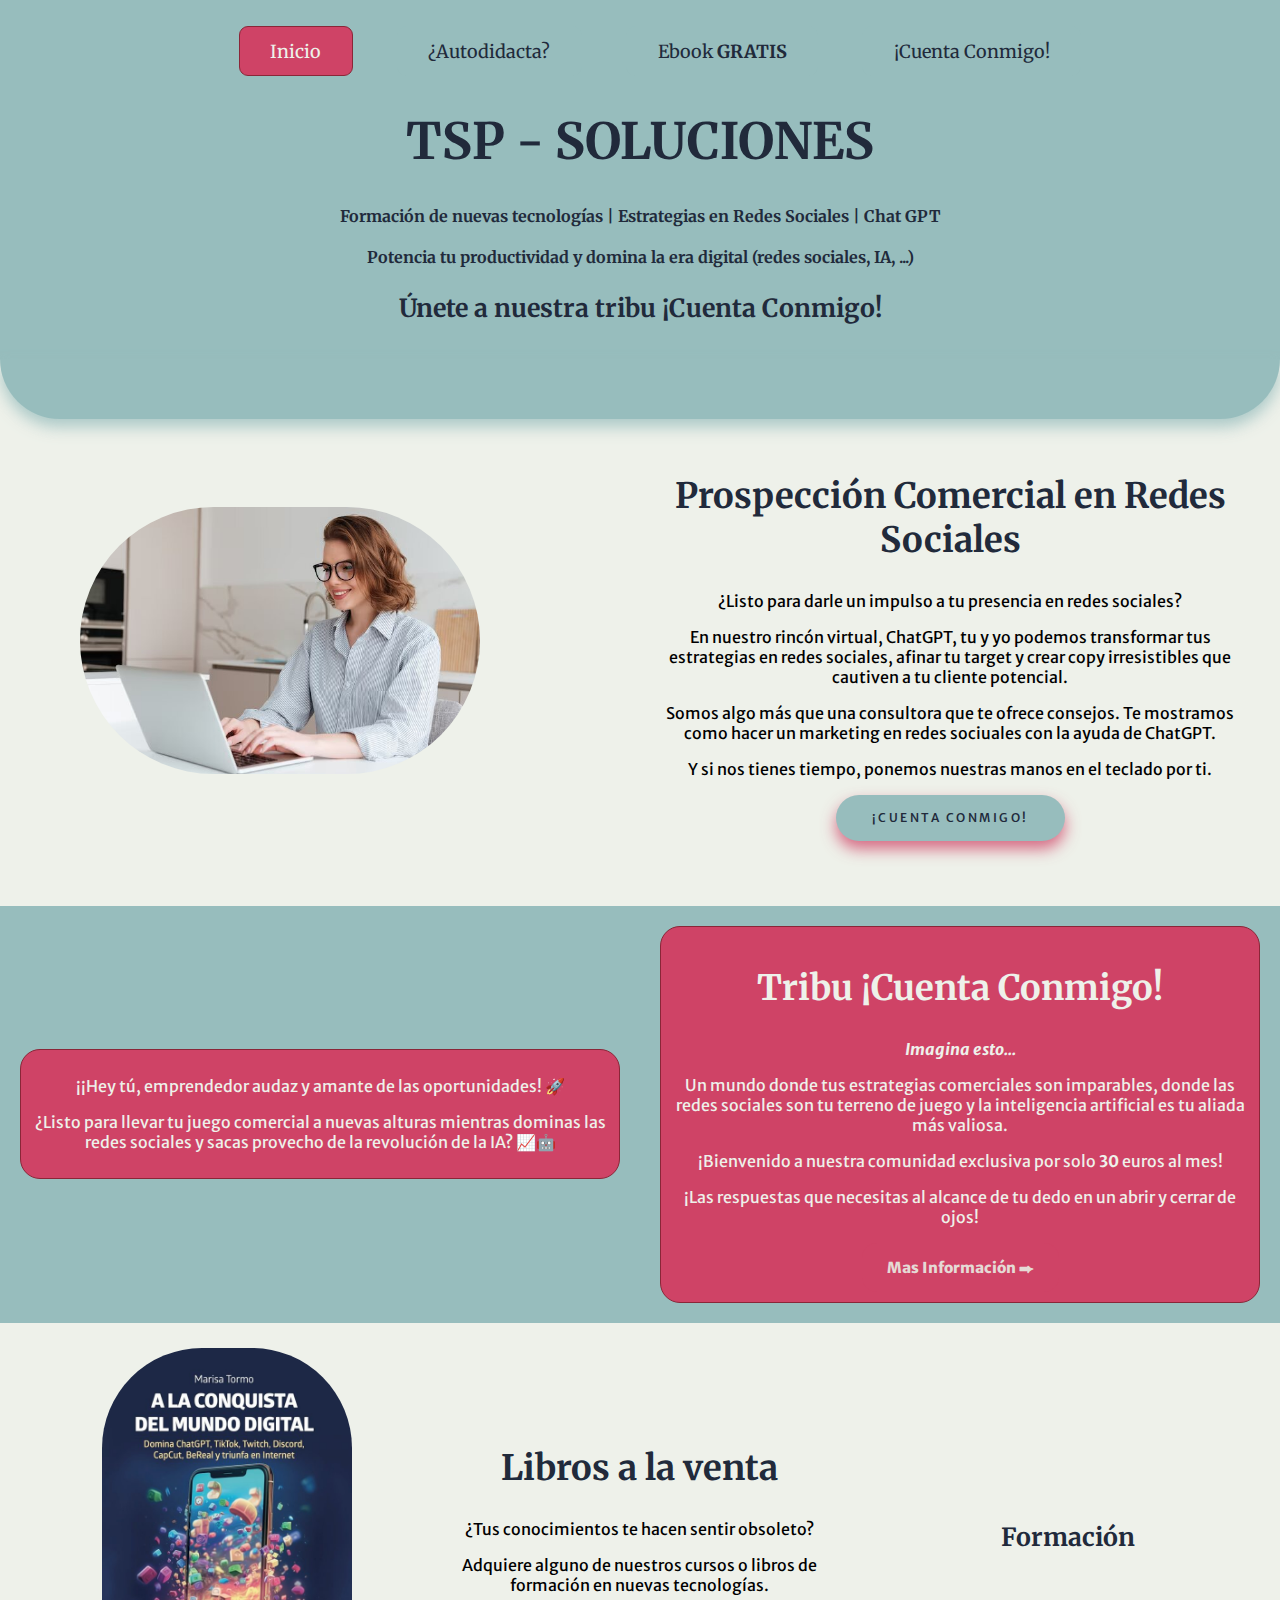
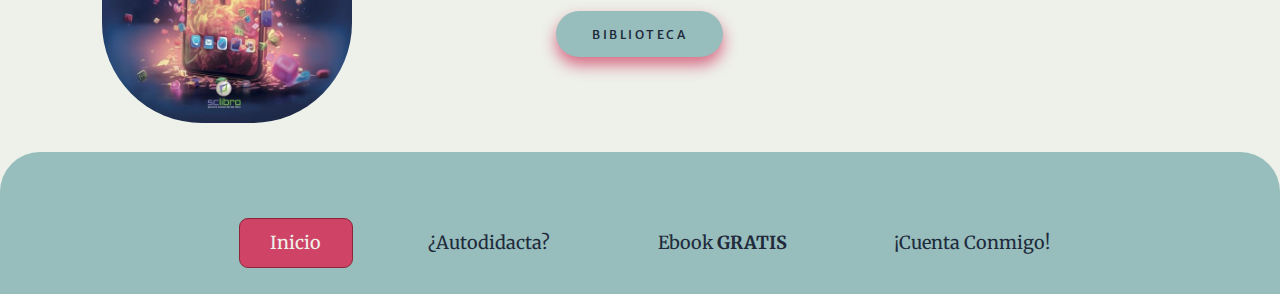
==== index.html @ 2c20603d "Primer commit" ====
<!DOCTYPE html>
<html lang="es">
<head>
    <meta charset="UTF-8">
    <meta http-equiv="X-UA-Compatible" content="IE=edge">
    <meta name="viewport" content="width=device-width, initial-scale=1.0">
    <link rel="stylesheet" type="text/css" href="css/estilos.css" />
    <script src="https://code.jquery.com/jquery-3.6.4.min.js"></script>
    <script type="text/javascript" src="js/script.js"></script>
    <script type="text/javascript" src="js/menu.js"></script>
    <title>TSP Soluciones</title>
</head>
<body>
    <header>
        <div id="main">
            <form id="formTalCheckbox">
                <input type="checkbox" id="checkbox">
                <label for="checkbox" class="toggle">
                <div class="bars" id="bar1"></div>
                <div class="bars" id="bar2"></div>
                <div class="bars" id="bar3"></div>
            </label>
            </form>
        </div>
        <div id="sombra" class="sombra"></div>
        <div id="mySidebar" class="sidebar">
            <nav class="menu-lateral">
                <ul id="ul-menu">
                    <li><button class="button2" id="active"><a href="index.html">Inicio</a></button></li>
                    <li><button class="button2"><a href="autodidacta.html">¿Autodidacta?</a></button></li>
                    <li><button class="button2"><a href="ebook.html">Ebook <strong>GRATIS</strong></a></button></li>
                    <li><button class="button2"><a href="cuentaConmigo.html">¡Cuenta Conmigo!</a></button></li>
                </ul>
            </nav>
        </div>
        <nav class="menu">
            <ul>
                <li><button class="button2" id="active"><a href="index.html">Inicio</a></button></li>
                <li><button class="button2"><a href="autodidacta.html">¿Autodidacta?</a></button></li>
                <li><button class="button2"><a href="ebook.html">Ebook <strong>GRATIS</strong></a></button></li>
                <li><button class="button2"><a href="cuentaConmigo.html">¡Cuenta Conmigo!</a></button></li>
            </ul>
        </nav>
        <div id="intro">
            <h1>TSP - SOLUCIONES</h1>
            <h4>Formación de nuevas tecnologías | Estrategias en Redes Sociales | Chat GPT</h4>
            <h4>Potencia tu productividad y domina la era digital (redes sociales, IA, ...)</h4>
            <h3>Únete a nuestra tribu ¡Cuenta Conmigo!</h3>
        </div>
    </header>
    <div id="extra"><br></div>
    <section class="gridLayout">
        <div class="column" id="title1">
            <h3>RRSS con ChatGPT</h3>
        </div>
        <div class="column">
            <img src="images/img_working.jpg" id="img_working" alt="Imagen RRSS">
        </div>
        <div class="column" id="rrss">
            <h2>Prospección Comercial en Redes Sociales</h2>
            <p>¿Listo para darle un impulso a tu presencia en redes sociales?</p>
            <p>En nuestro rincón virtual, ChatGPT, tu y yo podemos transformar 
                tus estrategias en redes sociales, afinar tu target y crear copy
                irresistibles que cautiven a tu cliente potencial.
            </p>
            <p>Somos algo más que una consultora que te ofrece consejos. Te mostramos
                como hacer un marketing en redes sociuales con la ayuda de ChatGPT.
            </p>
            <p>Y si nos tienes tiempo, ponemos nuestras manos en el teclado por ti.</p>
            <button class="button1"><a href="cuentaConmigo.html">¡Cuenta Conmigo!</a></button>
        </div>
    </section>
    <section class="gridLayout2">
        <div class="column2">
            <p>¡¡Hey tú, emprendedor audaz y amante de las oportunidades! 🚀</p>
            <p>¿Listo para llevar tu juego comercial a nuevas alturas mientras dominas las redes sociales y sacas
                provecho de la revolución de la IA? 📈🤖
            </p>
        </div>
        <div class="column2">
            <h2>Tribu ¡Cuenta Conmigo!</h2>
            <p id="imagin"><strong>Imagina esto...</strong></p>
            <p>Un mundo donde tus estrategias comerciales son imparables, donde las redes sociales son tu 
                terreno de juego y la inteligencia artificial es tu aliada más valiosa.
            </p>
            <p>¡Bienvenido a nuestra comunidad exclusiva por solo <strong>30</strong> euros al mes!</p>
            <p>¡Las respuestas que necesitas al alcance de tu dedo en un abrir y cerrar de ojos!</p>
            <button class="button3"><a href="cuentaConmigo.html">Mas Información ⮕</a></button>
        </div>
    </section>
    <section class="gridLayout3">
        <div class="column" id="img-conquista-index"><img src="images/libro-conquista.jpg" alt="Foto del libro"></div>
        <div class="column">
            <h2>Libros a la venta</h2>
            <p>¿Tus conocimientos te hacen sentir obsoleto?</p>
            <p>Adquiere alguno de nuestros cursos o libros de formación en nuevas tecnologías.</p>            
            <button class="button1"><a href="autodidacta.html">Biblioteca</a></button>
        </div>
        <div class="column" id="title2">
            <h3>Formación</h3>
        </div>
    </section>
    <div id="extra2"></div>
    <footer>
        <nav class="menu">
            <ul>
                <li><button class="button2" id="active"><a href="index.html">Inicio</a></button></li>
                <li><button class="button2"><a href="autodidacta.html">¿Autodidacta?</a></button></li>
                <li><button class="button2"><a href="ebook.html">Ebook <strong>GRATIS</strong></a></button></li>
                <li><button class="button2"><a href="cuentaConmigo.html">¡Cuenta Conmigo!</a></button></li>
            </ul>
        </nav>
    </footer>
</body>
</html>
---- css/estilos.css ----
@import url('https://fonts.googleapis.com/css2?family=Merriweather&display=swap');
@import url('https://fonts.googleapis.com/css2?family=Merriweather+Sans:wght@300&display=swap');

body {
    font-family: 'Merriweather', serif;
    margin: 0;
    padding: 0;
    background-color: #EEF1EA;
}

header {
    background-color: #97BDBD;
    color: #212A3B;
    text-align: center;
    padding: 10px;
}

h1 {
  font-size: 50px;
}

h2 {
  font-size: 35px;
}

h3 {
  font-size: 25px;
}

nav ul {
    list-style: none;
}

nav li {
    display: inline;
    margin: 0 20px;
}

nav a {
    text-decoration: none;
    color: #212A3B;
    font-family: 'Merriweather', serif;
}

.button2 {
    display: inline-block;
    transition: all 0.2s ease-in;
    position: relative;
    overflow: hidden;
    z-index: 1;
    padding: 0.7em 1.7em;
    font-size: 18px;
    border-radius: 0.5em;
    background: #97BDBD;
    border: 1px solid #97BDBD;
  }
  
  .button2:before {
    content: "";
    position: absolute;
    left: 50%;
    transform: translateX(-50%) scaleY(1) scaleX(1.25);
    top: 100%;
    width: 140%;
    height: 180%;
    background-color: rgba(0, 0, 0, 0.05);
    border-radius: 50%;
    display: block;
    transition: all 0.5s 0.1s cubic-bezier(0.55, 0, 0.1, 1);
    z-index: -1;
  }
  
  .button2:after {
    content: "";
    position: absolute;
    left: 55%;
    transform: translateX(-50%) scaleY(1) scaleX(1.45);
    top: 180%;
    width: 160%;
    height: 190%;
    background-color: #CF4366;
    border-radius: 50%;
    display: block;
    transition: all 0.5s 0.1s cubic-bezier(0.55, 0, 0.1, 1);
    z-index: -1;
  }
  
  .button2:hover {
    color: #ffffff;
    border: 1px solid #8A2638;
  }
  
  .button2:hover:before {
    top: -35%;
    background-color: #CF4366;
    transform: translateX(-50%) scaleY(1.3) scaleX(0.8);
  }
  
  .button2:hover:after {
    top: -45%;
    background-color: #CF4366;
    transform: translateX(-50%) scaleY(1.3) scaleX(0.8);
  }

  .button2:hover a {
    color: #EEF1EA;
  }

  #active {
    background-color: #CF4366;
    border-color: #8A2638;
  }

  #active a {
    color: #EEF1EA;
  }

.button1 {
  padding: 1.3em 3em;
  font-size: 12px;
  text-transform: uppercase;
  letter-spacing: 2.5px;
  font-weight: 500;
  background-color: #97BDBD;
  border: none;
  border-radius: 45px;
  box-shadow: 0px 8px 15px #cf4366c5;
  transition: all 0.3s ease 0s;
  cursor: pointer;
  outline: none;
}

.button1:hover {
  background-color: #CF4366;
  box-shadow: 0px 15px 20px #CF436693;
  transform: translateY(-7px);
}

.button1:active {
  transform: translateY(-1px);
}

.button1 a {
  text-decoration: none;
  color: #212A3B;
}

.button1:hover a {
  color: #EEF1EA;
}

.gridLayout {
  display: grid;
  grid-template-columns: repeat(auto-fit, minmax(450px, 1fr));
  align-items: center;
  justify-content: center;
  padding: 20px;
}

.column {
  padding: 5px;
  text-align: center;
}

.column img {
  width: 400px;
  border-radius: 200px;
}

.column p, a{
  font-family: 'Merriweather Sans', sans-serif;
}

.column h2, .column h3 {
  color: #212A3B;
}

.gridLayout2 {
  display: grid;
  grid-template-columns: repeat(auto-fit, minmax(350px, 2fr));;
  align-items: center;
  justify-content: center;
  background-color: #97BDBD;
  margin-top: 40px;
  color: #EEF1EA;
}

.column2 {
  padding: 10px;
  text-align: center;
  background-color: #CF4366;
  margin: 20px;
  border-radius: 20px;
  border: 1px solid #8A2638;
}

.column2 img {
  width: 400px;
  border-radius: 200px;
}

.column2 p, a{
  font-family: 'Merriweather Sans', sans-serif;
}

.button3 {
  padding: 15px 25px;
  border: unset;
  border-radius: 15px;
  z-index: 1;
  background-color: #CF4366;
  position: relative;
  font-weight: 1000;
  font-size: 15px;
  transition: all 250ms;
  overflow: hidden;
 }
 
 .button3::before {
  content: "";
  position: absolute;
  top: 0;
  left: 0;
  height: 100%;
  width: 0;
  border-radius: 15px;
  background-color: #8A2638;
  z-index: -1;
  transition: all 250ms
 }
 
 .button3:hover {
  color: #e8e8e8;
 }
 
 .button3:hover::before {
  width: 100%;
 }

 .button3 a {
  text-decoration: none;
  color: #E5DAD5;
 }

 #imagin {
  font-style: italic;
 }

 .gridLayout3 {
  display: grid;
  grid-template-columns: repeat(auto-fit, minmax(250px, 1fr));
  align-items: center;
  justify-content: center;
  padding: 20px;
}

#img_working {
  margin-right: 100px;
}

#title2 {
  margin-left: 30px;
}


#img-conquista-index img {
  width: 250px;
  border-radius: 100px;
}

footer {
  background-color: #97BDBD;
  color: #EEF1EA;
  text-align: center;
  padding: 10px;
}

.autDLayout img{
  width: 200px;
  border-radius: 50px;
}

.columnAutD {
  display: flex;
  align-items: center;
  justify-content: center;
  padding: 50px;
}

.gallery {
  display: grid;
  grid-template-columns: repeat(auto-fit, minmax(200px, 1fr));
  grid-gap: 30px;
}

.gallery img{
  width: 100%;
}

.columnTitle {
  padding: 5px;
  text-align: center;
}

.columnTitle p, a{
  font-family: 'Merriweather Sans', sans-serif;
}

.columnTitle h2, .column h3 {
  color: #212A3B;
}

.ebook-info {
  padding: 20px;
  text-align: center;
  background-color: #CF4366;
  margin: 20px;
  border-radius: 20px;
  border: 1px solid #8A2638;
}

.ebook-info p, a{
  font-family: 'Merriweather Sans', sans-serif;
}

.gridLayout-ebook {
  display: grid;
  grid-template-columns: repeat(auto-fit, minmax(580px, 1fr));
  align-items: center;
  justify-content: center;
  background-color: #97BDBD;
  margin-top: 40px;
  margin-bottom: 40px;
  color: #EEF1EA;
}

.ebook-form {
  background-color: #CF4366;
  border-radius: 20px;
  border: 1px solid #8A2638;
  padding: 10px;
  margin-right: 20px;
}

.input-group {
  position: relative;
  padding: 10px;
 }
 
 .input {
  border: solid 2px #8A2638;
  border-radius: 1rem;
  background: none;
  padding: 1rem;
  font-size: 1rem;
  color: #EEF1EA;
  transition: border 150ms cubic-bezier(0.4,0,0.2,1);
 }
 
 .user-label {
  position: absolute;
  left: 25px;
  color: #EEF1EA;
  pointer-events: none;
  transform: translateY(1rem);
  transition: 150ms cubic-bezier(0.4,0,0.2,1);
 }
 
 .input:focus {
  outline: none;
 }
 
 .input:focus ~ label {
  transform: translateY(-50%) scale(0.8);
  background-color: #CF4366;
  padding: 0 .2em;
  color: #EEF1EA;
 }

.user-label.focused {
  transform: translateY(-50%) scale(0.8);
  background-color: #CF4366;
  padding: 0 .2em;
  color: #EEF1EA;
}

 .cyberpunk-checkbox {
  appearance: none;
  width: 20px;
  height: 20px;
  border: 2px solid #8A2638;
  border-radius: 5px;
  background-color: transparent;
  display: inline-block;
  position: relative;
  margin-right: 10px;
  cursor: pointer;
}

.cyberpunk-checkbox:before {
  content: "";
  background-color: #EEF1EA;
  display: block;
  position: absolute;
  top: 50%;
  left: 50%;
  transform: translate(-50%, -50%) scale(0);
  width: 10px;
  height: 10px;
  border-radius: 3px;
  transition: all 0.3s ease-in-out;
}

.cyberpunk-checkbox:checked:before {
  transform: translate(-50%, -50%) scale(1);
}

.cyberpunk-checkbox-label {
  font-size: 18px;
  color: #EEF1EA;
  cursor: pointer;
  user-select: none;
  display: flex;
  align-items: center;
}

.cyberpunk-checkbox-label a {
  color: #EEF1EA;
  text-decoration: none;
  font-family: 'Merriweather', serif;
  cursor: auto;
}

.checkboxes {
  padding: 10px;
}

.layout-cc {
  text-align: center;
  background-color: #97BDBD;
  padding: 20px;
  margin-top: 40px;
  margin-bottom: 40px;
}

.layout-cc h1, .layout-cc h2, .layout-cc h3 {
  color: #212A3B;
}

.gridLayout-cc {
  display: grid;
  grid-template-columns: 30% 40%;
  align-items: center;
  justify-content: center;
  background-color: #97BDBD;
  margin-top: 40px;
  color: #EEF1EA;
}

.column-cc {
  background-color: #CF4366;
  border: 1px solid #8A2638;
  border-radius: 20px;
  padding: 10px;
  margin-left: 20px;
  margin-right: 20px;
}

.layout-cc2 {
  padding: 20px;
  margin-top: 40px;
  color: #212A3B;
}

.layout-cc2 ul {
  list-style: none;
}

.layout-cc2 a {
  text-decoration: none;
  color: #212A3B;
}

#answers h3{
  text-align: center;
  color: #8A2638;
}

#last-p strong {
  color: #8A2638;
}

.button4 {
  padding: 10px 25px;
  margin-top: 10px;
  border: unset;
  border-radius: 15px;
  z-index: 1;
  background-color: #CF4366;
  color: #EEF1EA;
  position: relative;
  font-weight: 1000;
  font-size: 15px;
  transition: all 250ms;
  overflow: hidden;
}
 
.button4:hover {
  color: #e8e8e8;
  background-color: #8A2638;
}

.gridLayout-ccPrueba {
  display: grid;
  grid-template-columns: repeat(auto-fit, minmax(580px, 1fr));
  grid-gap: 10px;
  align-items: center;
  justify-content: center;
  background-color: #97BDBD;
  margin-top: 40px;
  color: #EEF1EA;
}

.column3 {
  text-align: left;
}

.column-cc p {
  color: #EEF1EA;
}

#extra {
  background-color: #97BDBD;
  box-shadow: #97BDBDc5 0px 8px 15px;
  padding: 20px;
  border-radius: 0 0 150px 150px;
}

#extra2 {
  background-color: #97BDBD;
  padding: 20px;
  border-radius: 150px 150px 0 0;
}

.sidebar {
  width: 270px;
  height: 100%;
  position: fixed;
  right: 0;
  top: 0;
  padding-top: 40px;
  background-color: lightgray;
  overflow-x: hidden;
  transition: 0.5s;
  z-index: 3;
}

.sidebar div {
  padding: 8px 8px 8px 30px;
  font-size: 15px;
  display: block;
  transition: 0.5s;
  cursor: pointer;
}

#main {
  transition: margin-right .5s;
  display: flex;
  justify-content: flex-end;
}

#checkbox {
  display: none;
  order: 1;
}

.toggle {
  order: 2;
  position: relative;
  width: 40px;
  height: 40px;
  cursor: pointer;
  display: none;
  flex-direction: column;
  align-items: center;
  justify-content: center;
  gap: 10px;
  transition-duration: .5s;
}

.bars {
  width: 100%;
  height: 4px;
  background-color: #212A3B;
  border-radius: 4px;
}

#bar2 {
  transition-duration: .8s;
}

#bar1,#bar3 {
  width: 70%;
}

#checkbox:checked + .toggle .bars {
  position: absolute;
  transition-duration: .5s;
}

#checkbox:checked + .toggle #bar2 {
  transform: scaleX(0);
  transition-duration: .5s;
}

#checkbox:checked + .toggle #bar1 {
  width: 100%;
  transform: rotate(45deg);
  transition-duration: .5s;
}

#checkbox:checked + .toggle #bar3 {
  width: 100%;
  transform: rotate(-45deg);
  transition-duration: .5s;
}

#checkbox:checked + .toggle {
  transition-duration: .5s;
  transform: rotate(180deg);
}

#respuesta {
  margin: 10px;
}

#miGif {
  display: none;
  width: 30px;
}

#error-message {
  line-height: 5px;
}

.menu-lateral {
  margin-right: 30px;
}

#ul-menu {
  padding: 0;
}

#ul-menu button {
  width: 180px;
}

#formTalCheckbox {
  margin-right: 40px;
}

@media screen and (max-width: 513px) {
  #intro h1 {
    font-size: 40px;
  }
}

@media screen and (max-width: 570px) {
  .menu {
    display: none;
  }

  #intro h4, #intro h3{
    display: none;
  }

  .toggle {
    display: flex;
    position: absolute;
    z-index: 4;
  }
}

@media screen and (max-width: 788px) {
  #title2 {
    display: none;
  }
}

@media screen and (max-width: 539px) {
  #img-conquista-index {
    display: none;
  }
}

@media screen and (max-width: 1389px) {
  #title1 {
    display: none;
  }
}

@media screen and (max-width: 939px) {
  #img_working {
    display: none;
  }
}

@media screen and (max-width: 930px) {
  .button2 {
    margin: 10px;
  }
}

@media screen and (max-width: 1159px) {
  .ebook-form {
    margin: 20px;
  }
}

@media screen and (max-width: 560px) {
  .ebook-form {
    margin-left: 100px;
    margin-right: 100px;
  }

  .ebook-info {
    margin-left: 100px;
    margin-right: 100px;
  }

  .gridLayout-ccPrueba div {
    margin-left: 70px;
    margin-right: 70px;
  }
}

@media screen and (max-width: 500px) {
  .layout-cc h1{
    font-size: 47px;
  }
}

@media screen and (max-width: 739px) {
  .column-cc {
    margin-bottom: 20px;
  }
}

@media screen and (max-width: 1200px) {
  .sidebar {
      width: 0px;
  }
}

@media screen and (max-width: 1200px) {
  .sombra {
      height: 100%;
      width: 0%;
      position: fixed;
      left: 0;
      top: 0;
      padding-top: 40px;
      background-color: black;
      overflow-x: hidden;
      transition: 0s;
      opacity: 50%;
      z-index: 2;
  }
}

@media screen and (min-width: 1200px) {
  .sidebar {
    display: none;
  }
}
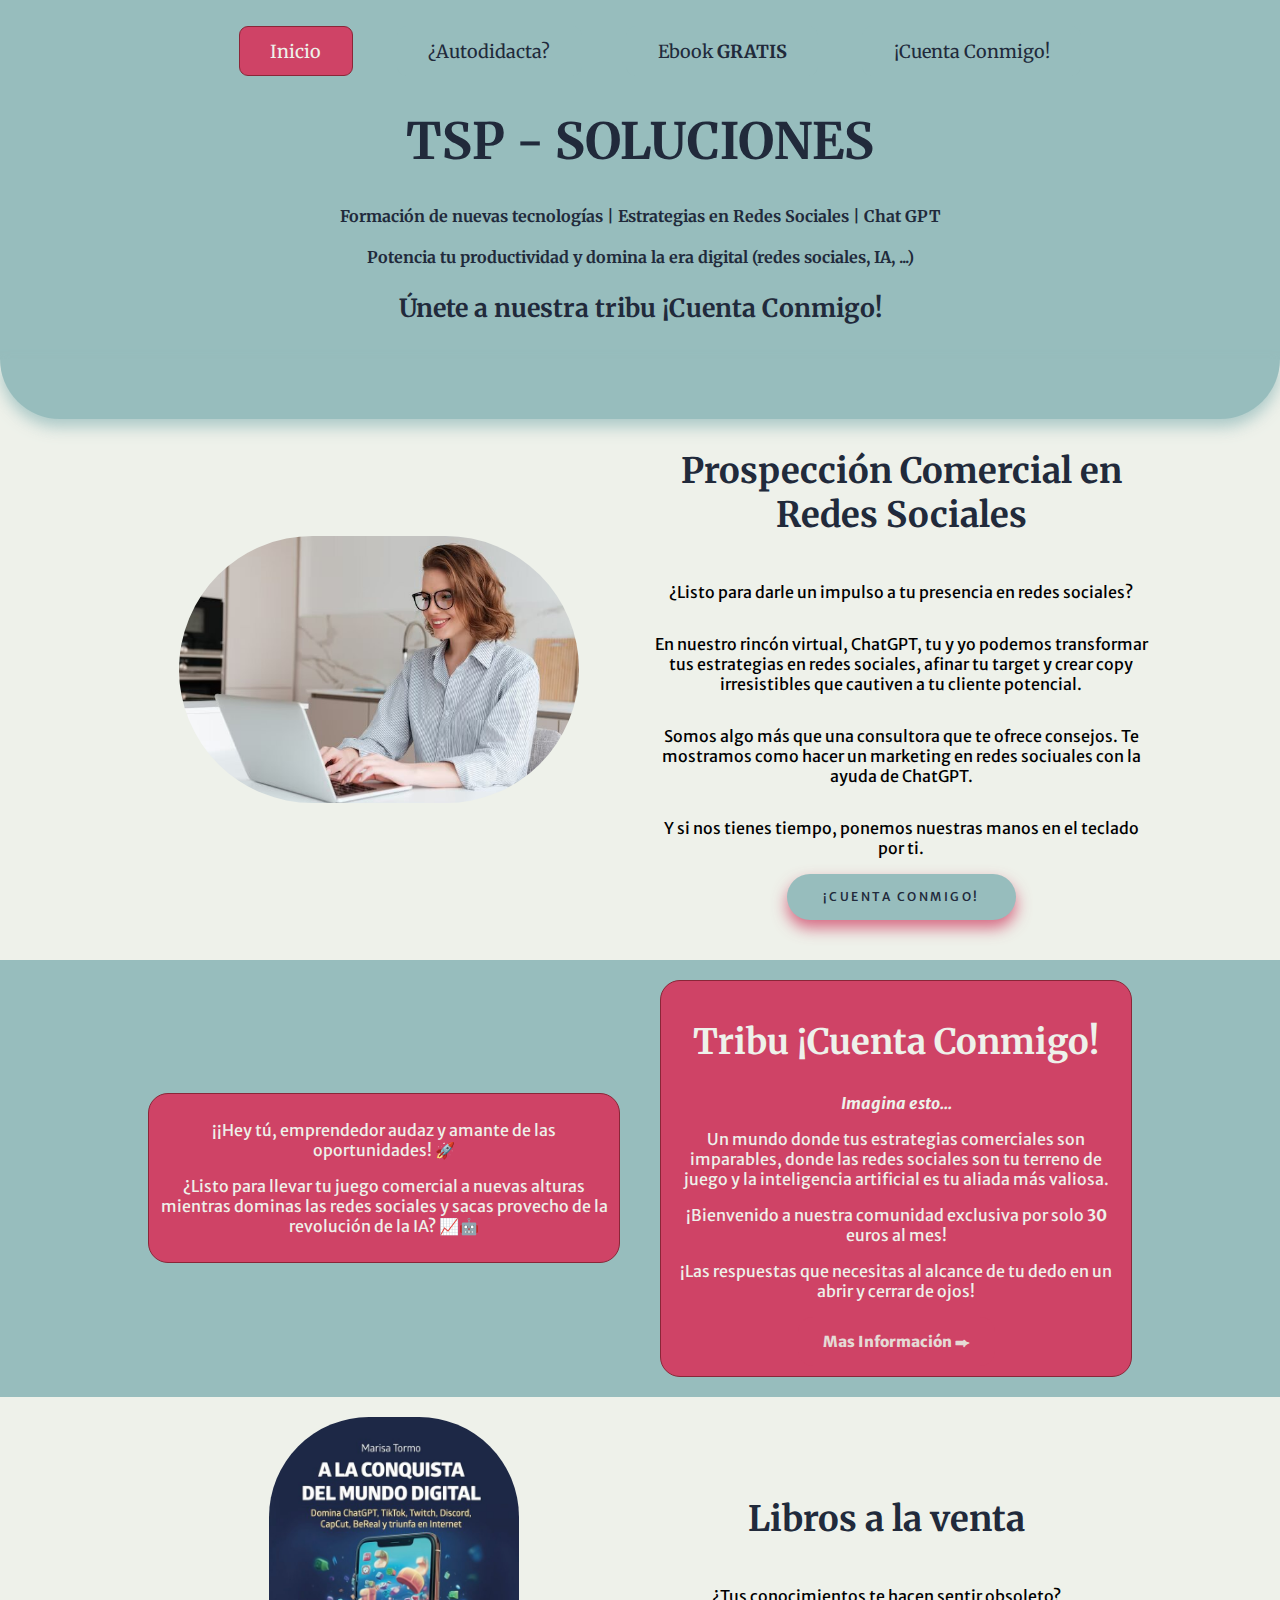
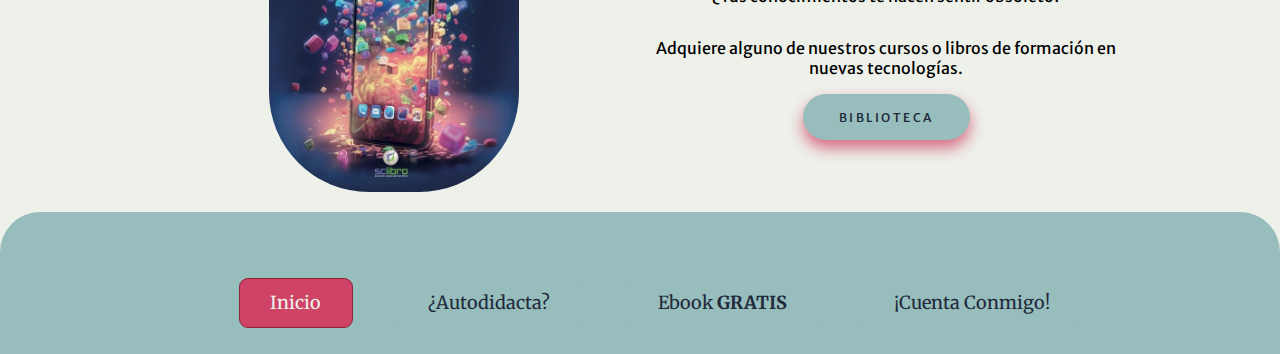
==== commit 998337b0: "Cambios de css" ====
--- a/index.html
+++ b/index.html
@@ -49,57 +49,65 @@
         </div>
     </header>
     <div id="extra"><br></div>
-    <section class="gridLayout">
-        <div class="column" id="title1">
-            <h3>RRSS con ChatGPT</h3>
+    <div class="limits">
+        <section class="gridLayout">
+            <div class="column" id="title1">
+                <h3>RRSS con ChatGPT</h3>
+            </div>
+            <div class="column">
+                <img src="images/img_working.jpg" id="img_working" alt="Imagen RRSS">
+            </div>
+            <div class="column" id="rrss">
+                <h2>Prospección Comercial en Redes Sociales</h2>
+                <p>¿Listo para darle un impulso a tu presencia en redes sociales?</p>
+                <p>En nuestro rincón virtual, ChatGPT, tu y yo podemos transformar 
+                    tus estrategias en redes sociales, afinar tu target y crear copy
+                    irresistibles que cautiven a tu cliente potencial.
+                </p>
+                <p>Somos algo más que una consultora que te ofrece consejos. Te mostramos
+                    como hacer un marketing en redes sociuales con la ayuda de ChatGPT.
+                </p>
+                <p>Y si nos tienes tiempo, ponemos nuestras manos en el teclado por ti.</p>
+                <button class="button1"><a href="cuentaConmigo.html">¡Cuenta Conmigo!</a></button>
+            </div>
+        </section>
+    </div>
+    <div class="grayLimits">
+        <div class="limits">
+            <section class="gridLayout2">
+                <div class="column2">
+                    <p>¡¡Hey tú, emprendedor audaz y amante de las oportunidades! 🚀</p>
+                    <p>¿Listo para llevar tu juego comercial a nuevas alturas mientras dominas las redes sociales y sacas
+                        provecho de la revolución de la IA? 📈🤖
+                    </p>
+                </div>
+                <div class="column2">
+                    <h2>Tribu ¡Cuenta Conmigo!</h2>
+                    <p id="imagin"><strong>Imagina esto...</strong></p>
+                    <p>Un mundo donde tus estrategias comerciales son imparables, donde las redes sociales son tu 
+                        terreno de juego y la inteligencia artificial es tu aliada más valiosa.
+                    </p>
+                    <p>¡Bienvenido a nuestra comunidad exclusiva por solo <strong>30</strong> euros al mes!</p>
+                    <p>¡Las respuestas que necesitas al alcance de tu dedo en un abrir y cerrar de ojos!</p>
+                    <button class="button3"><a href="cuentaConmigo.html">Mas Información ⮕</a></button>
+                </div>
+            </section>
         </div>
-        <div class="column">
-            <img src="images/img_working.jpg" id="img_working" alt="Imagen RRSS">
-        </div>
-        <div class="column" id="rrss">
-            <h2>Prospección Comercial en Redes Sociales</h2>
-            <p>¿Listo para darle un impulso a tu presencia en redes sociales?</p>
-            <p>En nuestro rincón virtual, ChatGPT, tu y yo podemos transformar 
-                tus estrategias en redes sociales, afinar tu target y crear copy
-                irresistibles que cautiven a tu cliente potencial.
-            </p>
-            <p>Somos algo más que una consultora que te ofrece consejos. Te mostramos
-                como hacer un marketing en redes sociuales con la ayuda de ChatGPT.
-            </p>
-            <p>Y si nos tienes tiempo, ponemos nuestras manos en el teclado por ti.</p>
-            <button class="button1"><a href="cuentaConmigo.html">¡Cuenta Conmigo!</a></button>
-        </div>
-    </section>
-    <section class="gridLayout2">
-        <div class="column2">
-            <p>¡¡Hey tú, emprendedor audaz y amante de las oportunidades! 🚀</p>
-            <p>¿Listo para llevar tu juego comercial a nuevas alturas mientras dominas las redes sociales y sacas
-                provecho de la revolución de la IA? 📈🤖
-            </p>
-        </div>
-        <div class="column2">
-            <h2>Tribu ¡Cuenta Conmigo!</h2>
-            <p id="imagin"><strong>Imagina esto...</strong></p>
-            <p>Un mundo donde tus estrategias comerciales son imparables, donde las redes sociales son tu 
-                terreno de juego y la inteligencia artificial es tu aliada más valiosa.
-            </p>
-            <p>¡Bienvenido a nuestra comunidad exclusiva por solo <strong>30</strong> euros al mes!</p>
-            <p>¡Las respuestas que necesitas al alcance de tu dedo en un abrir y cerrar de ojos!</p>
-            <button class="button3"><a href="cuentaConmigo.html">Mas Información ⮕</a></button>
-        </div>
-    </section>
-    <section class="gridLayout3">
-        <div class="column" id="img-conquista-index"><img src="images/libro-conquista.jpg" alt="Foto del libro"></div>
-        <div class="column">
-            <h2>Libros a la venta</h2>
-            <p>¿Tus conocimientos te hacen sentir obsoleto?</p>
-            <p>Adquiere alguno de nuestros cursos o libros de formación en nuevas tecnologías.</p>            
-            <button class="button1"><a href="autodidacta.html">Biblioteca</a></button>
-        </div>
-        <div class="column" id="title2">
-            <h3>Formación</h3>
-        </div>
-    </section>
+    </div>
+    <div class="limits">
+        <section class="gridLayout3">
+            <div class="column" id="img-conquista-index"><img src="images/libro-conquista.jpg" alt="Foto del libro"></div>
+            <div class="column">
+                <h2>Libros a la venta</h2>
+                <p>¿Tus conocimientos te hacen sentir obsoleto?</p>
+                <p>Adquiere alguno de nuestros cursos o libros de formación en nuevas tecnologías.</p>            
+                <button class="button1"><a href="autodidacta.html">Biblioteca</a></button>
+            </div>
+            <div class="column" id="title2">
+                <h3>Formación</h3>
+            </div>
+        </section>
+    </div>
     <div id="extra2"></div>
     <footer>
         <nav class="menu">
--- a/css/estilos.css
+++ b/css/estilos.css
@@ -2,17 +2,17 @@
 @import url('https://fonts.googleapis.com/css2?family=Merriweather+Sans:wght@300&display=swap');
 
 body {
-    font-family: 'Merriweather', serif;
-    margin: 0;
-    padding: 0;
-    background-color: #EEF1EA;
+  font-family: 'Merriweather', serif;
+  margin: 0;
+  padding: 0;
+  background-color: #EEF1EA;
 }
 
 header {
-    background-color: #97BDBD;
-    color: #212A3B;
-    text-align: center;
-    padding: 10px;
+  background-color: #97BDBD;
+  color: #212A3B;
+  text-align: center;
+  padding: 10px;
 }
 
 h1 {
@@ -28,92 +28,92 @@
 }
 
 nav ul {
-    list-style: none;
+  list-style: none;
 }
 
 nav li {
-    display: inline;
-    margin: 0 20px;
+  display: inline;
+  margin: 0 20px;
 }
 
 nav a {
-    text-decoration: none;
-    color: #212A3B;
-    font-family: 'Merriweather', serif;
+  text-decoration: none;
+  color: #212A3B;
+  font-family: 'Merriweather', serif;
 }
 
 .button2 {
-    display: inline-block;
-    transition: all 0.2s ease-in;
-    position: relative;
-    overflow: hidden;
-    z-index: 1;
-    padding: 0.7em 1.7em;
-    font-size: 18px;
-    border-radius: 0.5em;
-    background: #97BDBD;
-    border: 1px solid #97BDBD;
-  }
-  
-  .button2:before {
-    content: "";
-    position: absolute;
-    left: 50%;
-    transform: translateX(-50%) scaleY(1) scaleX(1.25);
-    top: 100%;
-    width: 140%;
-    height: 180%;
-    background-color: rgba(0, 0, 0, 0.05);
-    border-radius: 50%;
-    display: block;
-    transition: all 0.5s 0.1s cubic-bezier(0.55, 0, 0.1, 1);
-    z-index: -1;
-  }
-  
-  .button2:after {
-    content: "";
-    position: absolute;
-    left: 55%;
-    transform: translateX(-50%) scaleY(1) scaleX(1.45);
-    top: 180%;
-    width: 160%;
-    height: 190%;
-    background-color: #CF4366;
-    border-radius: 50%;
-    display: block;
-    transition: all 0.5s 0.1s cubic-bezier(0.55, 0, 0.1, 1);
-    z-index: -1;
-  }
-  
-  .button2:hover {
-    color: #ffffff;
-    border: 1px solid #8A2638;
-  }
-  
-  .button2:hover:before {
-    top: -35%;
-    background-color: #CF4366;
-    transform: translateX(-50%) scaleY(1.3) scaleX(0.8);
-  }
-  
-  .button2:hover:after {
-    top: -45%;
-    background-color: #CF4366;
-    transform: translateX(-50%) scaleY(1.3) scaleX(0.8);
-  }
-
-  .button2:hover a {
-    color: #EEF1EA;
-  }
-
-  #active {
-    background-color: #CF4366;
-    border-color: #8A2638;
-  }
-
-  #active a {
-    color: #EEF1EA;
-  }
+  display: inline-block;
+  transition: all 0.2s ease-in;
+  position: relative;
+  overflow: hidden;
+  z-index: 1;
+  padding: 0.7em 1.7em;
+  font-size: 18px;
+  border-radius: 0.5em;
+  background: #97BDBD;
+  border: 1px solid #97BDBD;
+}
+
+.button2:before {
+  content: "";
+  position: absolute;
+  left: 50%;
+  transform: translateX(-50%) scaleY(1) scaleX(1.25);
+  top: 100%;
+  width: 140%;
+  height: 180%;
+  background-color: rgba(0, 0, 0, 0.05);
+  border-radius: 50%;
+  display: block;
+  transition: all 0.5s 0.1s cubic-bezier(0.55, 0, 0.1, 1);
+  z-index: -1;
+}
+
+.button2:after {
+  content: "";
+  position: absolute;
+  left: 55%;
+  transform: translateX(-50%) scaleY(1) scaleX(1.45);
+  top: 180%;
+  width: 160%;
+  height: 190%;
+  background-color: #CF4366;
+  border-radius: 50%;
+  display: block;
+  transition: all 0.5s 0.1s cubic-bezier(0.55, 0, 0.1, 1);
+  z-index: -1;
+}
+
+.button2:hover {
+  color: #ffffff;
+  border: 1px solid #8A2638;
+}
+
+.button2:hover:before {
+  top: -35%;
+  background-color: #CF4366;
+  transform: translateX(-50%) scaleY(1.3) scaleX(0.8);
+}
+
+.button2:hover:after {
+  top: -45%;
+  background-color: #CF4366;
+  transform: translateX(-50%) scaleY(1.3) scaleX(0.8);
+}
+
+.button2:hover a {
+  color: #EEF1EA;
+}
+
+#active {
+  background-color: #CF4366;
+  border-color: #8A2638;
+}
+
+#active a {
+  color: #EEF1EA;
+}
 
 .button1 {
   padding: 1.3em 3em;
@@ -151,14 +151,17 @@
 
 .gridLayout {
   display: grid;
-  grid-template-columns: repeat(auto-fit, minmax(450px, 1fr));
-  align-items: center;
-  justify-content: center;
-  padding: 20px;
+  grid-template-columns: 1fr 1fr 1fr;
+  justify-items: center;
+  align-items: center;
+  column-gap: 20px;
+  row-gap: 20px;
 }
 
 .column {
-  padding: 5px;
+  display: flex;
+  flex-direction: column;
+  align-items: center;
   text-align: center;
 }
 
@@ -167,17 +170,29 @@
   border-radius: 200px;
 }
 
-.column p, a{
+.column p,
+a {
   font-family: 'Merriweather Sans', sans-serif;
 }
 
-.column h2, .column h3 {
+.column h2,
+.column h3 {
   color: #212A3B;
+}
+
+#title1 {
+  margin-bottom: 10px;
+}
+
+#img_working {
+  max-width: 100%;
+  height: auto;
 }
 
 .gridLayout2 {
   display: grid;
-  grid-template-columns: repeat(auto-fit, minmax(350px, 2fr));;
+  grid-template-columns: repeat(auto-fit, minmax(350px, 2fr));
+  ;
   align-items: center;
   justify-content: center;
   background-color: #97BDBD;
@@ -199,7 +214,8 @@
   border-radius: 200px;
 }
 
-.column2 p, a{
+.column2 p,
+a {
   font-family: 'Merriweather Sans', sans-serif;
 }
 
@@ -214,9 +230,9 @@
   font-size: 15px;
   transition: all 250ms;
   overflow: hidden;
- }
- 
- .button3::before {
+}
+
+.button3::before {
   content: "";
   position: absolute;
   top: 0;
@@ -227,35 +243,31 @@
   background-color: #8A2638;
   z-index: -1;
   transition: all 250ms
- }
- 
- .button3:hover {
+}
+
+.button3:hover {
   color: #e8e8e8;
- }
- 
- .button3:hover::before {
+}
+
+.button3:hover::before {
   width: 100%;
- }
-
- .button3 a {
+}
+
+.button3 a {
   text-decoration: none;
   color: #E5DAD5;
- }
-
- #imagin {
+}
+
+#imagin {
   font-style: italic;
- }
-
- .gridLayout3 {
+}
+
+.gridLayout3 {
   display: grid;
   grid-template-columns: repeat(auto-fit, minmax(250px, 1fr));
   align-items: center;
   justify-content: center;
   padding: 20px;
-}
-
-#img_working {
-  margin-right: 100px;
 }
 
 #title2 {
@@ -275,7 +287,7 @@
   padding: 10px;
 }
 
-.autDLayout img{
+.autDLayout img {
   width: 200px;
   border-radius: 50px;
 }
@@ -293,7 +305,7 @@
   grid-gap: 30px;
 }
 
-.gallery img{
+.gallery img {
   width: 100%;
 }
 
@@ -302,11 +314,13 @@
   text-align: center;
 }
 
-.columnTitle p, a{
+.columnTitle p,
+a {
   font-family: 'Merriweather Sans', sans-serif;
 }
 
-.columnTitle h2, .column h3 {
+.columnTitle h2,
+.column h3 {
   color: #212A3B;
 }
 
@@ -319,7 +333,8 @@
   border: 1px solid #8A2638;
 }
 
-.ebook-info p, a{
+.ebook-info p,
+a {
   font-family: 'Merriweather Sans', sans-serif;
 }
 
@@ -345,37 +360,37 @@
 .input-group {
   position: relative;
   padding: 10px;
- }
- 
- .input {
+}
+
+.input {
   border: solid 2px #8A2638;
   border-radius: 1rem;
   background: none;
   padding: 1rem;
   font-size: 1rem;
   color: #EEF1EA;
-  transition: border 150ms cubic-bezier(0.4,0,0.2,1);
- }
- 
- .user-label {
+  transition: border 150ms cubic-bezier(0.4, 0, 0.2, 1);
+}
+
+.user-label {
   position: absolute;
   left: 25px;
   color: #EEF1EA;
   pointer-events: none;
   transform: translateY(1rem);
-  transition: 150ms cubic-bezier(0.4,0,0.2,1);
- }
- 
- .input:focus {
+  transition: 150ms cubic-bezier(0.4, 0, 0.2, 1);
+}
+
+.input:focus {
   outline: none;
- }
- 
- .input:focus ~ label {
+}
+
+.input:focus~label {
   transform: translateY(-50%) scale(0.8);
   background-color: #CF4366;
   padding: 0 .2em;
   color: #EEF1EA;
- }
+}
 
 .user-label.focused {
   transform: translateY(-50%) scale(0.8);
@@ -384,7 +399,7 @@
   color: #EEF1EA;
 }
 
- .cyberpunk-checkbox {
+.cyberpunk-checkbox {
   appearance: none;
   width: 20px;
   height: 20px;
@@ -443,7 +458,9 @@
   margin-bottom: 40px;
 }
 
-.layout-cc h1, .layout-cc h2, .layout-cc h3 {
+.layout-cc h1,
+.layout-cc h2,
+.layout-cc h3 {
   color: #212A3B;
 }
 
@@ -481,7 +498,7 @@
   color: #212A3B;
 }
 
-#answers h3{
+#answers h3 {
   text-align: center;
   color: #8A2638;
 }
@@ -504,7 +521,7 @@
   transition: all 250ms;
   overflow: hidden;
 }
- 
+
 .button4:hover {
   color: #e8e8e8;
   background-color: #8A2638;
@@ -599,33 +616,34 @@
   transition-duration: .8s;
 }
 
-#bar1,#bar3 {
+#bar1,
+#bar3 {
   width: 70%;
 }
 
-#checkbox:checked + .toggle .bars {
+#checkbox:checked+.toggle .bars {
   position: absolute;
   transition-duration: .5s;
 }
 
-#checkbox:checked + .toggle #bar2 {
+#checkbox:checked+.toggle #bar2 {
   transform: scaleX(0);
   transition-duration: .5s;
 }
 
-#checkbox:checked + .toggle #bar1 {
+#checkbox:checked+.toggle #bar1 {
   width: 100%;
   transform: rotate(45deg);
   transition-duration: .5s;
 }
 
-#checkbox:checked + .toggle #bar3 {
+#checkbox:checked+.toggle #bar3 {
   width: 100%;
   transform: rotate(-45deg);
   transition-duration: .5s;
 }
 
-#checkbox:checked + .toggle {
+#checkbox:checked+.toggle {
   transition-duration: .5s;
   transform: rotate(180deg);
 }
@@ -659,6 +677,67 @@
   margin-right: 40px;
 }
 
+#faqs h4 {
+  font-size: larger;
+}
+
+textarea {
+  resize: none;
+}
+
+.sectionForm {
+  display: flex;
+  align-items: center;
+  justify-content: center;
+  margin-top: 20px;
+  margin-bottom: 20px;
+}
+
+#mainForm {
+  width: 70%;
+  padding: 20px;
+  box-sizing: border-box;
+  background-color: #CF4366;
+  border-radius: 20px;
+  border: 1px solid #8A2638;
+  color: #EEF1EA;
+}
+
+.wrapper {
+  display: grid;
+  grid-template-columns: 1fr 1fr;
+  justify-items: stretch;
+  align-items: stretch;
+  column-gap: 23px;
+  row-gap: 21px;
+}
+
+.content {
+  font-weight: 500;
+  box-sizing: border-box;
+  height: 100%;
+  padding: 10px;
+}
+
+.content input {
+  width: 80%;
+}
+
+#gif {
+  display: none;
+  width: 30px;
+}
+
+.limits {
+  width: 80%;
+  margin: 0 auto;
+}
+
+.grayLimits {
+  width: 100%;
+  background-color: #97BDBD;
+}
+
 @media screen and (max-width: 513px) {
   #intro h1 {
     font-size: 40px;
@@ -670,7 +749,8 @@
     display: none;
   }
 
-  #intro h4, #intro h3{
+  #intro h4,
+  #intro h3 {
     display: none;
   }
 
@@ -681,27 +761,41 @@
   }
 }
 
-@media screen and (max-width: 788px) {
+@media screen and (max-width: 1399px) {
+  #title1 {
+    display: none;
+  }
   #title2 {
     display: none;
   }
-}
-
-@media screen and (max-width: 539px) {
+  .gridLayout {
+    grid-template-columns: 1fr 1fr;
+    justify-content: center;
+  }
+  .gridLayout3 {
+    grid-template-columns: 1fr 1fr;
+    justify-content: center;
+  }
+}
+
+@media screen and (max-width: 1080px) {
+  #img_working {
+    display: none;
+  }
   #img-conquista-index {
     display: none;
   }
-}
-
-@media screen and (max-width: 1389px) {
-  #title1 {
-    display: none;
-  }
-}
-
-@media screen and (max-width: 939px) {
-  #img_working {
-    display: none;
+  .gridLayout {
+    grid-template-columns: 1fr;
+    justify-content: center;
+  }
+  .gridLayout2 {
+    grid-template-columns: 1fr;
+    justify-content: center;
+  }
+  .gridLayout3 {
+    grid-template-columns: 1fr;
+    justify-content: center;
   }
 }
 
@@ -718,16 +812,6 @@
 }
 
 @media screen and (max-width: 560px) {
-  .ebook-form {
-    margin-left: 100px;
-    margin-right: 100px;
-  }
-
-  .ebook-info {
-    margin-left: 100px;
-    margin-right: 100px;
-  }
-
   .gridLayout-ccPrueba div {
     margin-left: 70px;
     margin-right: 70px;
@@ -735,7 +819,7 @@
 }
 
 @media screen and (max-width: 500px) {
-  .layout-cc h1{
+  .layout-cc h1 {
     font-size: 47px;
   }
 }
@@ -748,28 +832,32 @@
 
 @media screen and (max-width: 1200px) {
   .sidebar {
-      width: 0px;
+    width: 0px;
   }
 }
 
 @media screen and (max-width: 1200px) {
   .sombra {
-      height: 100%;
-      width: 0%;
-      position: fixed;
-      left: 0;
-      top: 0;
-      padding-top: 40px;
-      background-color: black;
-      overflow-x: hidden;
-      transition: 0s;
-      opacity: 50%;
-      z-index: 2;
-  }
-}
-
-@media screen and (min-width: 1200px) {
+    height: 100%;
+    width: 0%;
+    position: fixed;
+    left: 0;
+    top: 0;
+    padding-top: 40px;
+    background-color: black;
+    overflow-x: hidden;
+    transition: 0s;
+    opacity: 50%;
+    z-index: 2;
+  }
+}
+
+@media screen and (min-width: 570px) {
   .sidebar {
     display: none;
   }
+
+  .sombra {
+    display: none;
+  }
 }